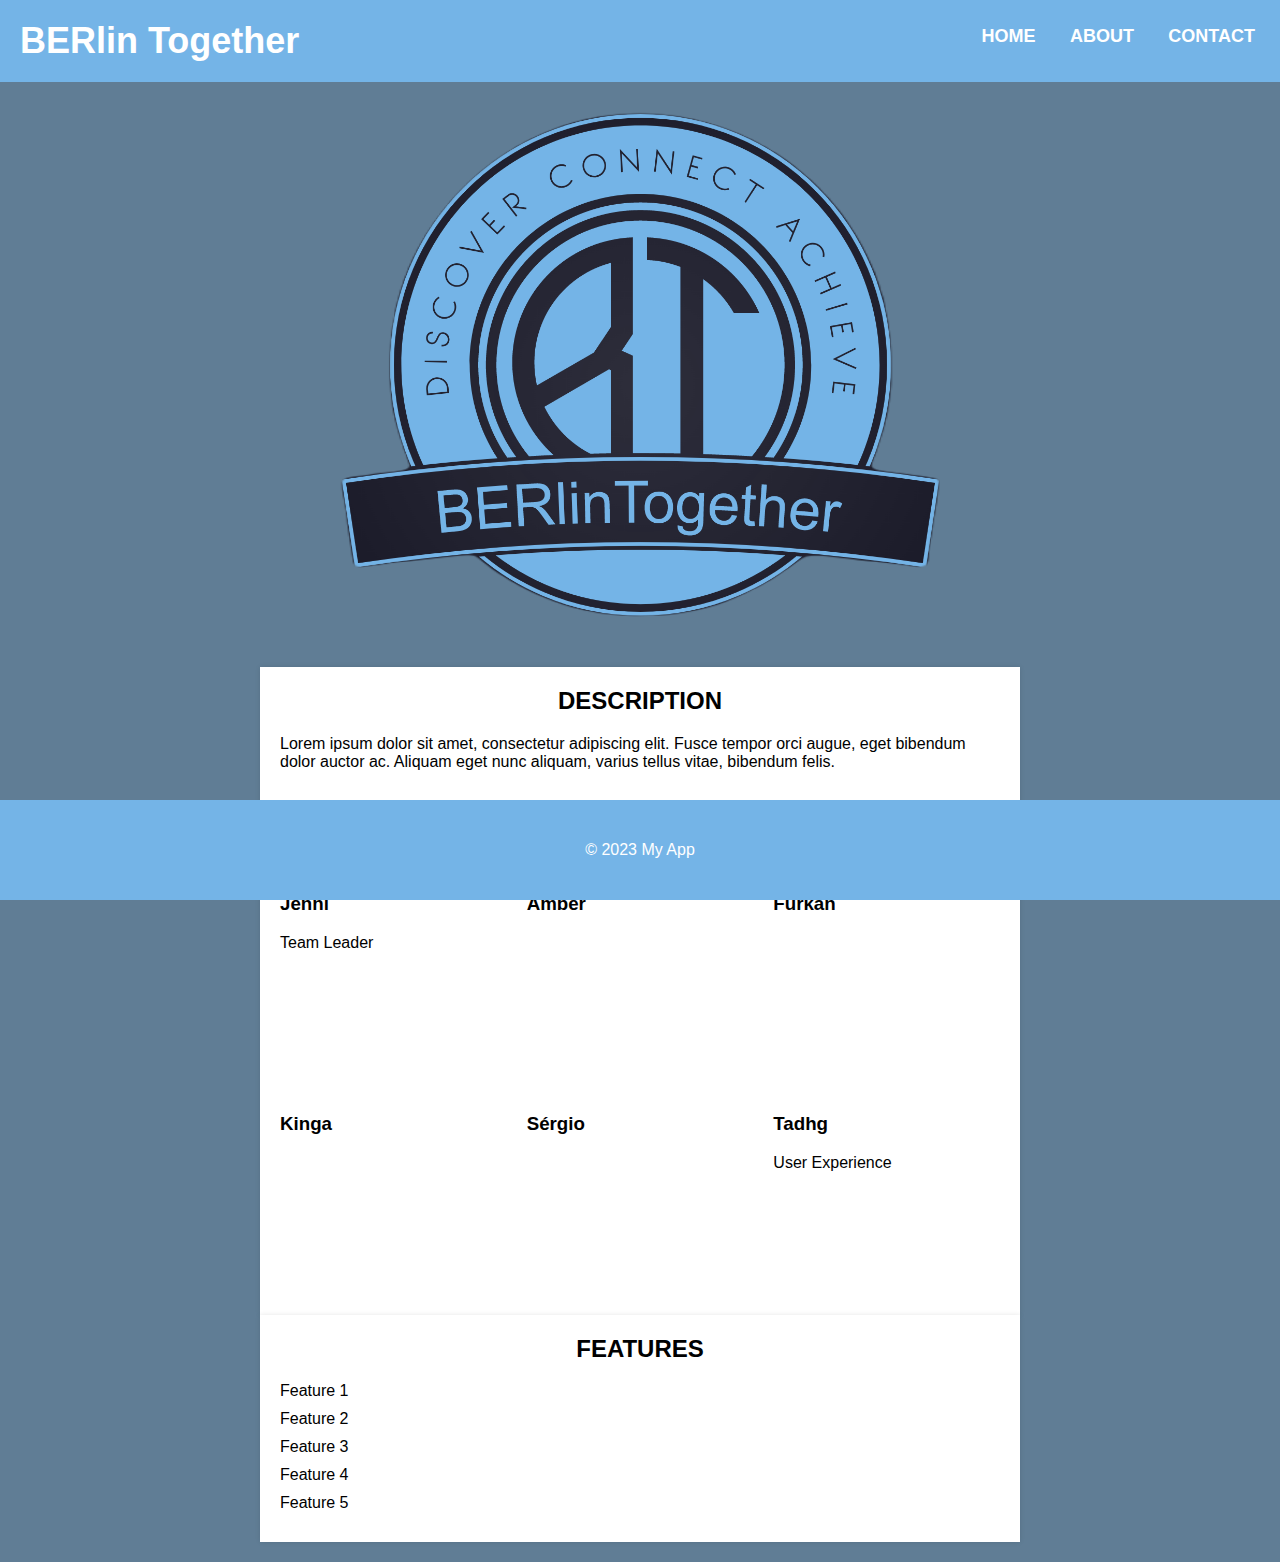
==== docs/index.html @ c5ce6c59 "arhghgh" ====
<!DOCTYPE html>
<html lang="en">
  <head>
    <meta charset="UTF-8" />
    <meta name="viewport" content="width=device-width, initial-scale=1.0" />
    <title>BERlin Together</title>
    <link rel="stylesheet" href="styles/main.css" />
  </head>
  <body>
    <header>
      <h1>BERlin Together</h1>
      <nav>
        <ul>
          <li><a href="#">Home</a></li>
          <li><a href="#">About</a></li>
          <li><a href="#">Contact</a></li>
        </ul>
      </nav>
    </header>
    <main>
	<div class="logo-container">
		<img src="images/logo.png" alt="Your App Logo" class="logo">
	</div>
      <section>
        <h2>Description</h2>
        <p>Lorem ipsum dolor sit amet, consectetur adipiscing elit. Fusce tempor orci augue, eget bibendum dolor auctor ac. Aliquam eget nunc aliquam, varius tellus vitae, bibendum felis.</p>
      </section>
      <section class="team-members">
        <h2>Team Members</h2>
        <div class="grid-container">
          <div class="grid-item">
            <h3>Jenni</h3>
            <p>Team Leader</p>
          </div>
          <div class="grid-item">
            <h3>Amber</h3>
            <p></p>
          </div>
          <div class="grid-item">
            <h3>Furkan</h3>
            <p></p>
          </div>
          <div class="grid-item">
            <h3>Kinga</h3>
            <p></p>
          </div>
          <div class="grid-item">
            <h3>Sérgio</h3>
            <p></p>
          </div>
          <div class="grid-item">
            <h3>Tadhg</h3>
            <p>User Experience</p>
          </div>
        </div>
      </section>
	  <section id="features">
		<div class="container">
			<h2>Features</h2>
			<ul>
				<li>Feature 1</li>
				<li>Feature 2</li>
				<li>Feature 3</li>
				<li>Feature 4</li>
				<li>Feature 5</li>
			</ul>
		</div>
	</section>
    </main>
    <footer>
      <p>&copy; 2023 My App</p>
    </footer>
  </body>
</html>
---- docs/styles/main.css ----
.logo {
  display: block;
  margin: 0 auto;
  max-width: 50%;
  height: auto;
  padding-top: 10px;
  padding-bottom: 50px;
}

body {
  font-family: 'Roboto', sans-serif;
  margin: 0;
  padding: 0;
  background-color: #607d95;
}

header {
  background-color: #74b4e7;
  color: #fff;
  padding: 20px;
  display: flex;
  justify-content: space-between;
  align-items: center;
}

header h1 {
  margin: 0;
  font-size: 36px;
}

nav ul {
  margin: 0;
  padding: 0;
  list-style: none;
}

nav li {
  display: inline-block;
  margin-left: 20px;
}

nav a {
  color: #fff;
  text-decoration: none;
  font-size: 18px;
  font-weight: bold;
  text-transform: uppercase;
  transition: all 0.3s ease;
  padding: 5px;
}

nav a:hover {
  background-color: #fff;
  color: #4caf50;
  border-radius: 5px;
}

main {
  padding: 20px;
  max-width: 1200px;
  margin: 0 auto;
}

section {
  margin-bottom: 40px;
  width: 60%;
  margin: auto;
  background-color: #fff;
  padding: 20px;
  box-shadow: 0px 0px 5px rgba(0, 0, 0, 0.1);
}

section h2 {
  margin-top: 0;
  text-align: center;
  font-size: 24px;
  text-transform: uppercase;
}

ul {
  margin: 0;
  padding: 0;
  list-style: none;
}

li {
  margin-bottom: 10px;
}

footer {
  display: flex;
  justify-content: center;
  align-items: center;
  background-color: #74b4e7;
  color: #fff;
  height: 100px;
  width: 100%;
  position: fixed;
  bottom: 0;
}

.grid-container {
  display: grid;
  grid-template-columns: repeat(auto-fit, minmax(200px, 1fr));
  grid-auto-rows: minmax(200px, 1fr);
  grid-gap: 20px;
  margin: 0;
  padding: 0;
  list-style: none;
}

@media (max-width: 768px) {
  nav {
    display: none;
  }
  
  header h1 {
    font-size: 24px;
  }
  
  nav a {
    font-size: 14px;
    padding: 2px;
  }
  
  main {
    padding: 10px;
  }
  
  section {
    width: 100%;
  }
}
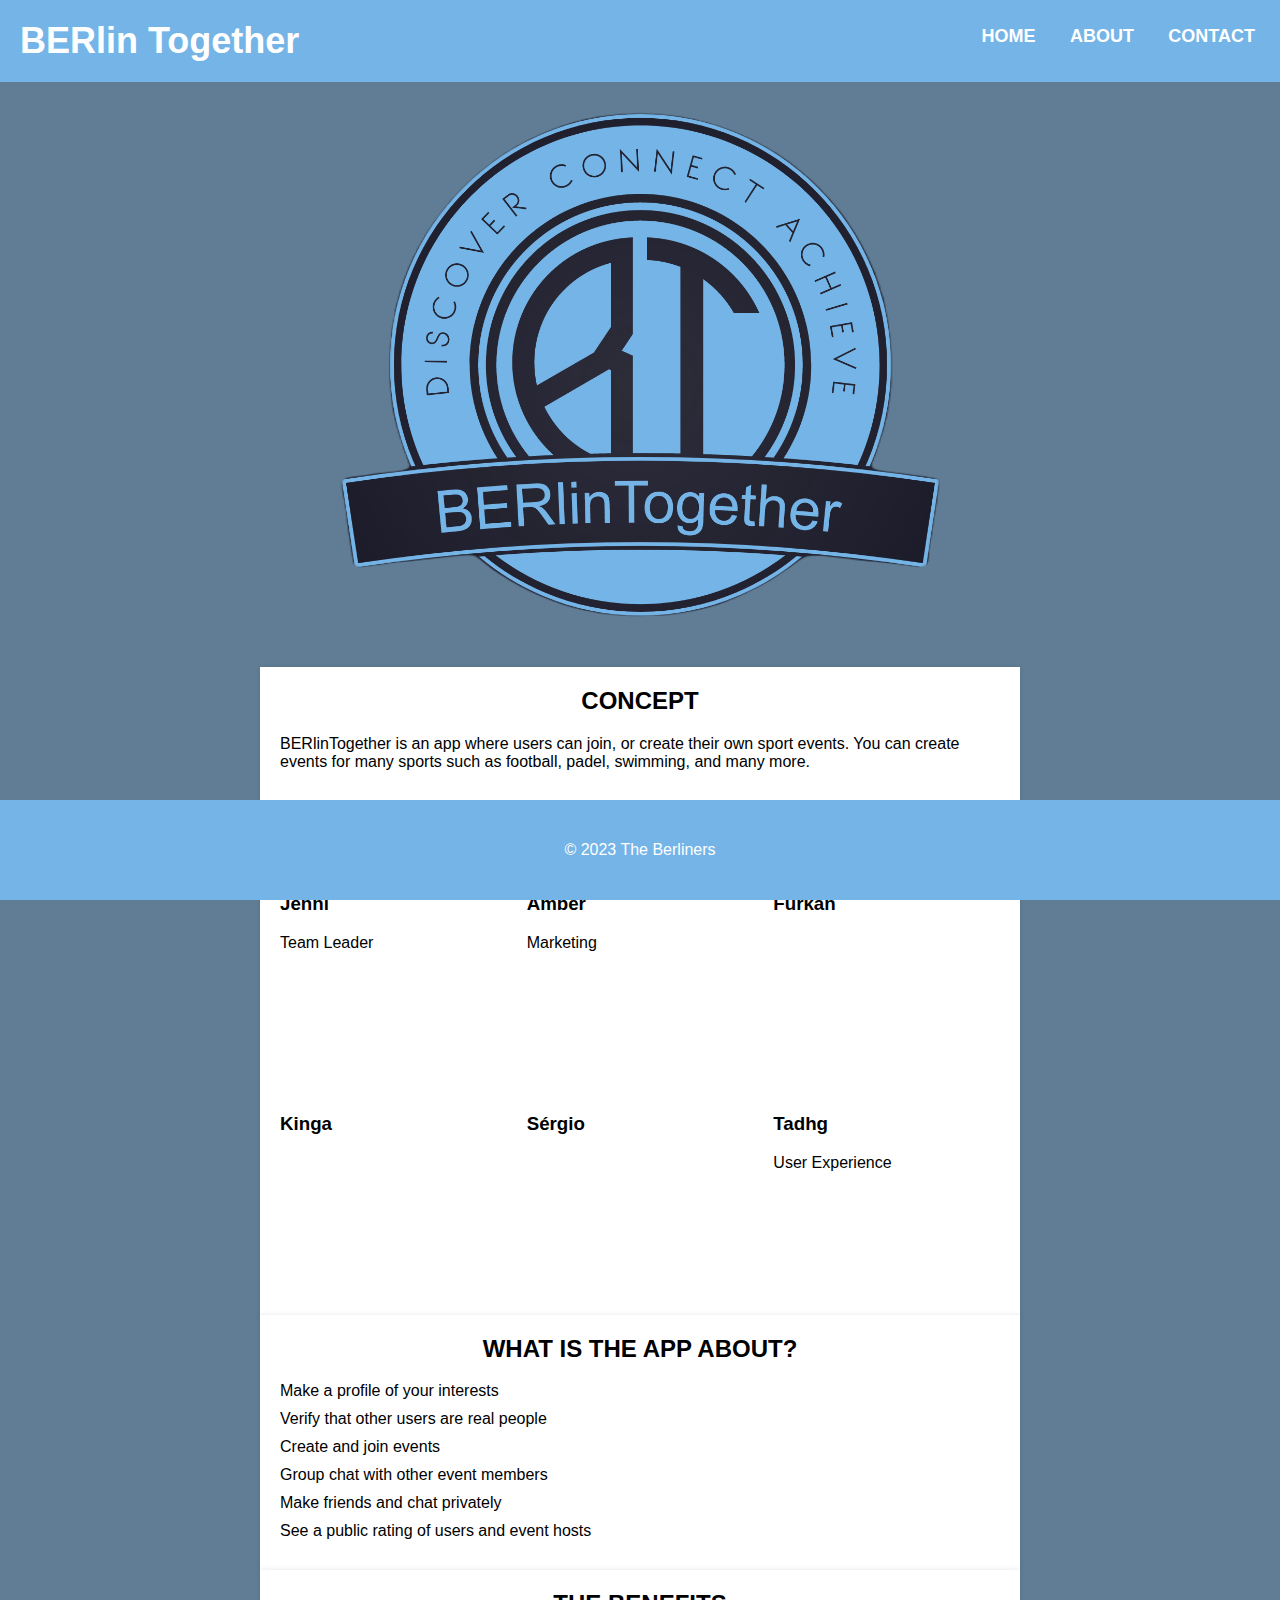
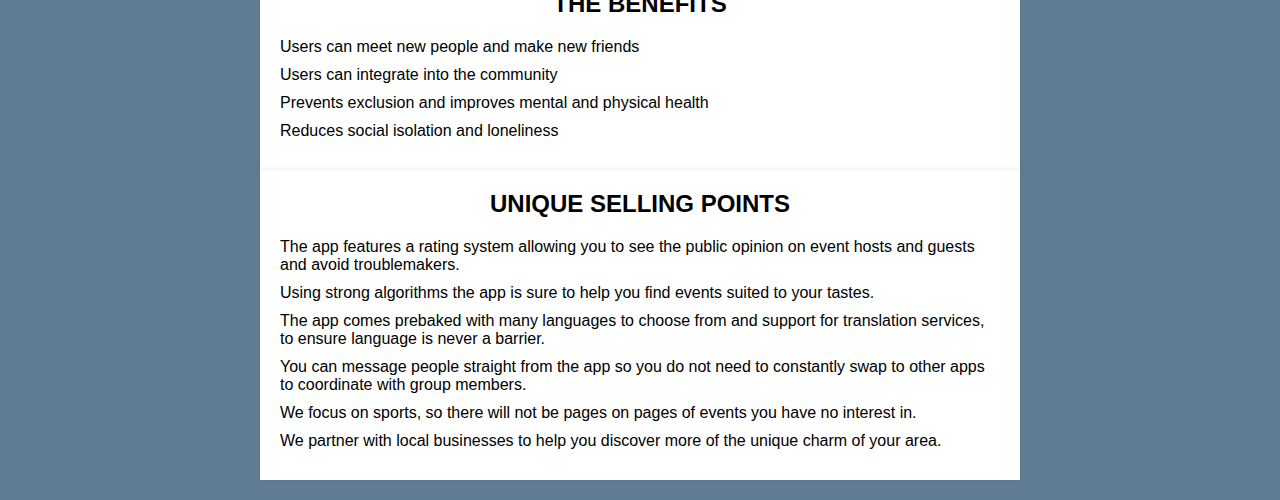
==== commit 3c3fbd28: "f" ====
--- a/docs/index.html
+++ b/docs/index.html
@@ -22,8 +22,11 @@
 		<img src="images/logo.png" alt="Your App Logo" class="logo">
 	</div>
       <section>
-        <h2>Description</h2>
-        <p>Lorem ipsum dolor sit amet, consectetur adipiscing elit. Fusce tempor orci augue, eget bibendum dolor auctor ac. Aliquam eget nunc aliquam, varius tellus vitae, bibendum felis.</p>
+        <h2>Concept</h2>
+        <p>
+		BERlinTogether is an app where users can join, or create their own sport events.
+		You can create events for many sports such as football, padel, swimming, and many more.
+		</p>
       </section>
       <section class="team-members">
         <h2>Team Members</h2>
@@ -34,7 +37,7 @@
           </div>
           <div class="grid-item">
             <h3>Amber</h3>
-            <p></p>
+            <p>Marketing</p>
           </div>
           <div class="grid-item">
             <h3>Furkan</h3>
@@ -54,21 +57,40 @@
           </div>
         </div>
       </section>
-	  <section id="features">
-		<div class="container">
-			<h2>Features</h2>
-			<ul>
-				<li>Feature 1</li>
-				<li>Feature 2</li>
-				<li>Feature 3</li>
-				<li>Feature 4</li>
-				<li>Feature 5</li>
-			</ul>
-		</div>
-	</section>
+      <section>
+        <h2>What is the app about?</h2>
+        <ul>
+			<li>Make a profile of your interests</li>
+			<li>Verify that other users are real people</li>
+			<li>Create and join events</li>
+			<li>Group chat with other event members</li>
+			<li>Make friends and chat privately</li>
+			<li>See a public rating of users and event hosts</li>
+		</ul>
+      </section>
+      <section>
+        <h2>The Benefits</h2>
+        <ul>
+			<li>Users can meet new people and make new friends</li>
+			<li>Users can integrate into the community</li>
+			<li>Prevents exclusion and improves mental and physical health</li>
+			<li>Reduces social isolation and loneliness</li>
+		</ul>
+      </section>
+      <section>
+        <h2>Unique Selling Points</h2>
+        <ul>
+			<li>The app features a rating system allowing you to see the public opinion on event hosts and guests and avoid troublemakers.</li>
+			<li>Using strong algorithms the app is sure to help you find events suited to your tastes.</li>
+			<li>The app comes prebaked with many languages to choose from and support for translation services, to ensure language is never a barrier.</li>
+			<li>You can message people straight from the app so you do not need to constantly swap to other apps to coordinate with group members.</li>
+			<li>We focus on sports, so there will not be pages on pages of events you have no interest in.</li>
+			<li>We partner with local businesses to help you discover more of the unique charm of your area.</li>
+		</ul>
+      </section>
     </main>
     <footer>
-      <p>&copy; 2023 My App</p>
+      <p>&copy; 2023 The Berliners</p>
     </footer>
   </body>
 </html>
--- a/docs/styles/main.css
+++ b/docs/styles/main.css
@@ -109,6 +109,10 @@
   list-style: none;
 }
 
+.page-content {
+  min-height: calc(100vh - <footer-height>);
+}
+
 @media (max-width: 768px) {
   nav {
     display: none;
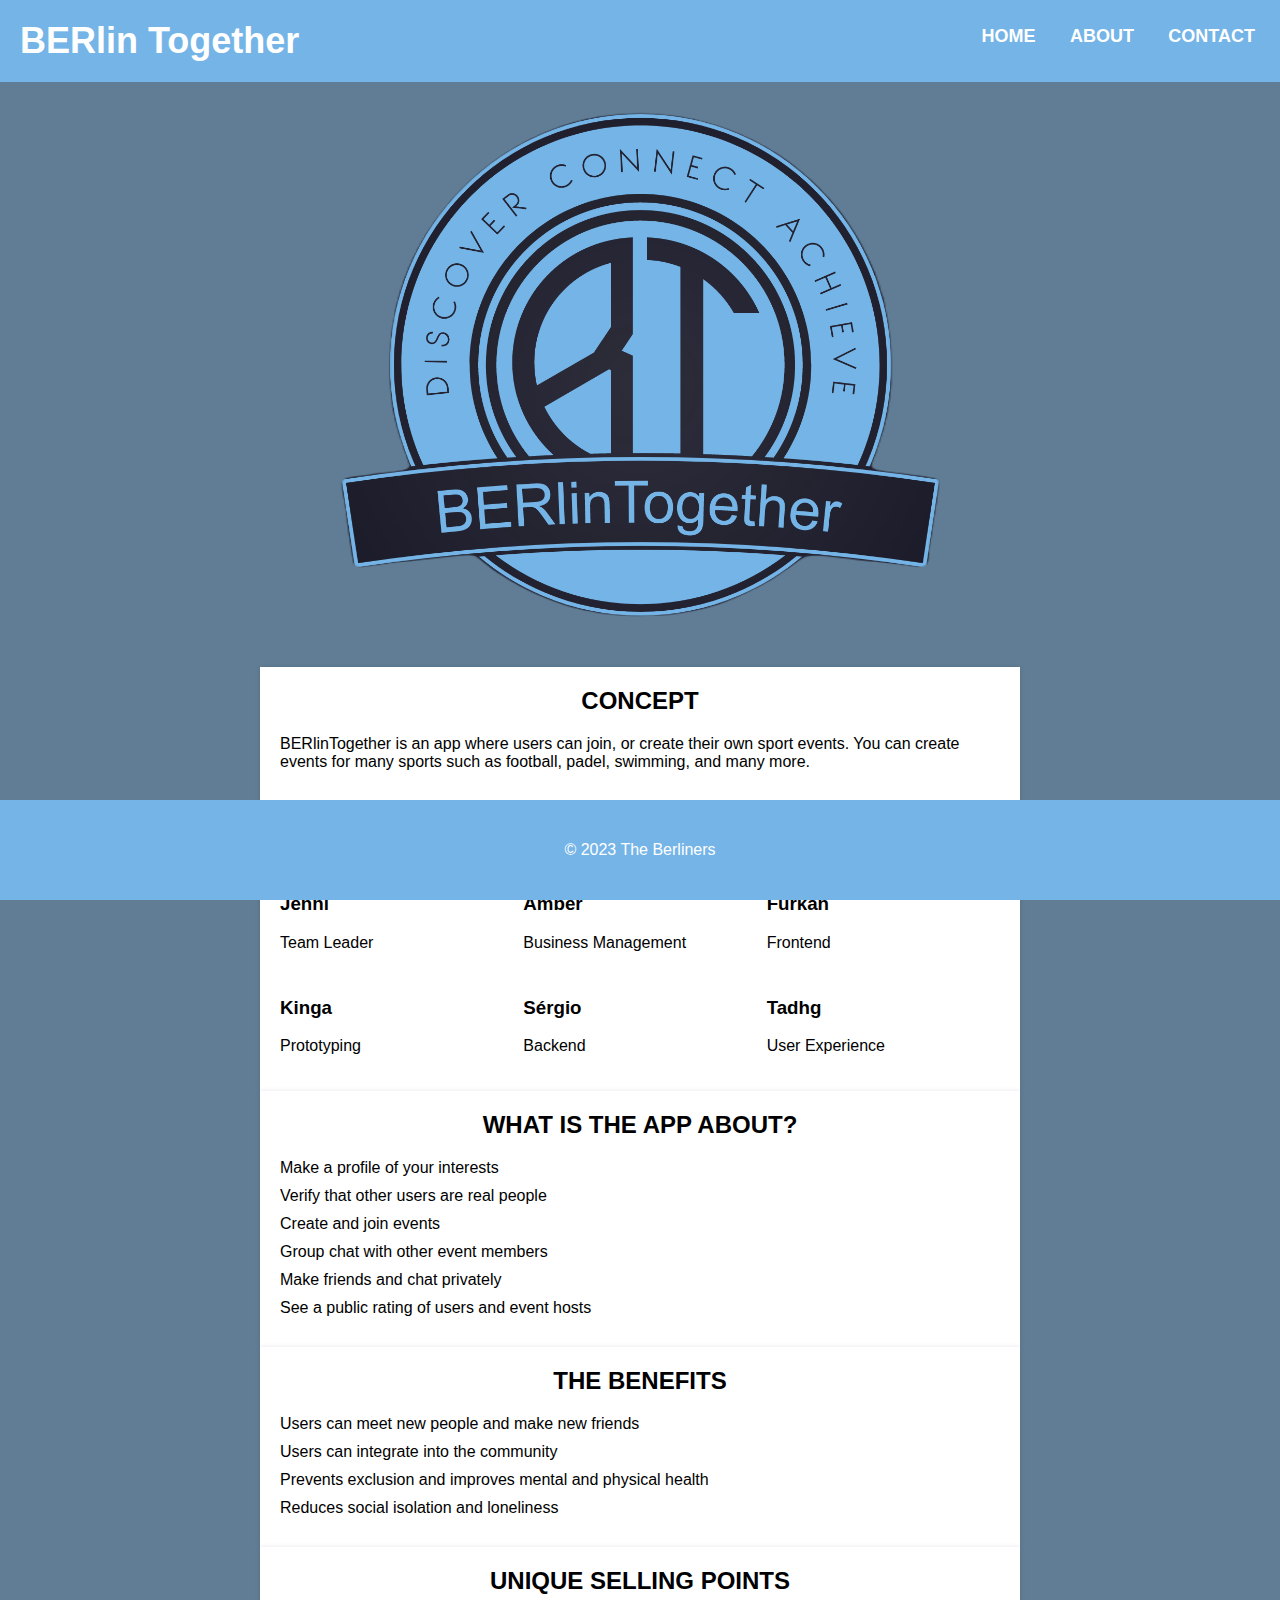
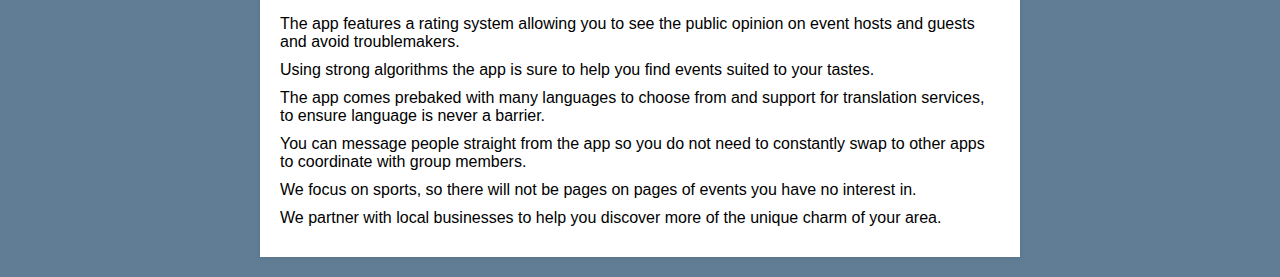
==== commit ad6a0c03: "a" ====
--- a/docs/index.html
+++ b/docs/index.html
@@ -11,9 +11,9 @@
       <h1>BERlin Together</h1>
       <nav>
         <ul>
-          <li><a href="#">Home</a></li>
-          <li><a href="#">About</a></li>
-          <li><a href="#">Contact</a></li>
+          <li><a href="index.html">Home</a></li>
+          <li><a href="index.html">About</a></li>
+          <li><a href="henry.html">Contact</a></li>
         </ul>
       </nav>
     </header>
@@ -37,19 +37,19 @@
           </div>
           <div class="grid-item">
             <h3>Amber</h3>
-            <p>Marketing</p>
+            <p>Business Management</p>
           </div>
           <div class="grid-item">
             <h3>Furkan</h3>
-            <p></p>
+            <p>Frontend</p>
           </div>
           <div class="grid-item">
             <h3>Kinga</h3>
-            <p></p>
+            <p>Prototyping</p>
           </div>
           <div class="grid-item">
             <h3>Sérgio</h3>
-            <p></p>
+            <p>Backend</p>
           </div>
           <div class="grid-item">
             <h3>Tadhg</h3>
--- a/docs/styles/main.css
+++ b/docs/styles/main.css
@@ -102,8 +102,8 @@
 .grid-container {
   display: grid;
   grid-template-columns: repeat(auto-fit, minmax(200px, 1fr));
-  grid-auto-rows: minmax(200px, 1fr);
-  grid-gap: 20px;
+  grid-auto-rows: minmax(30px, 1fr);
+  grid-gap: 10px;
   margin: 0;
   padding: 0;
   list-style: none;
